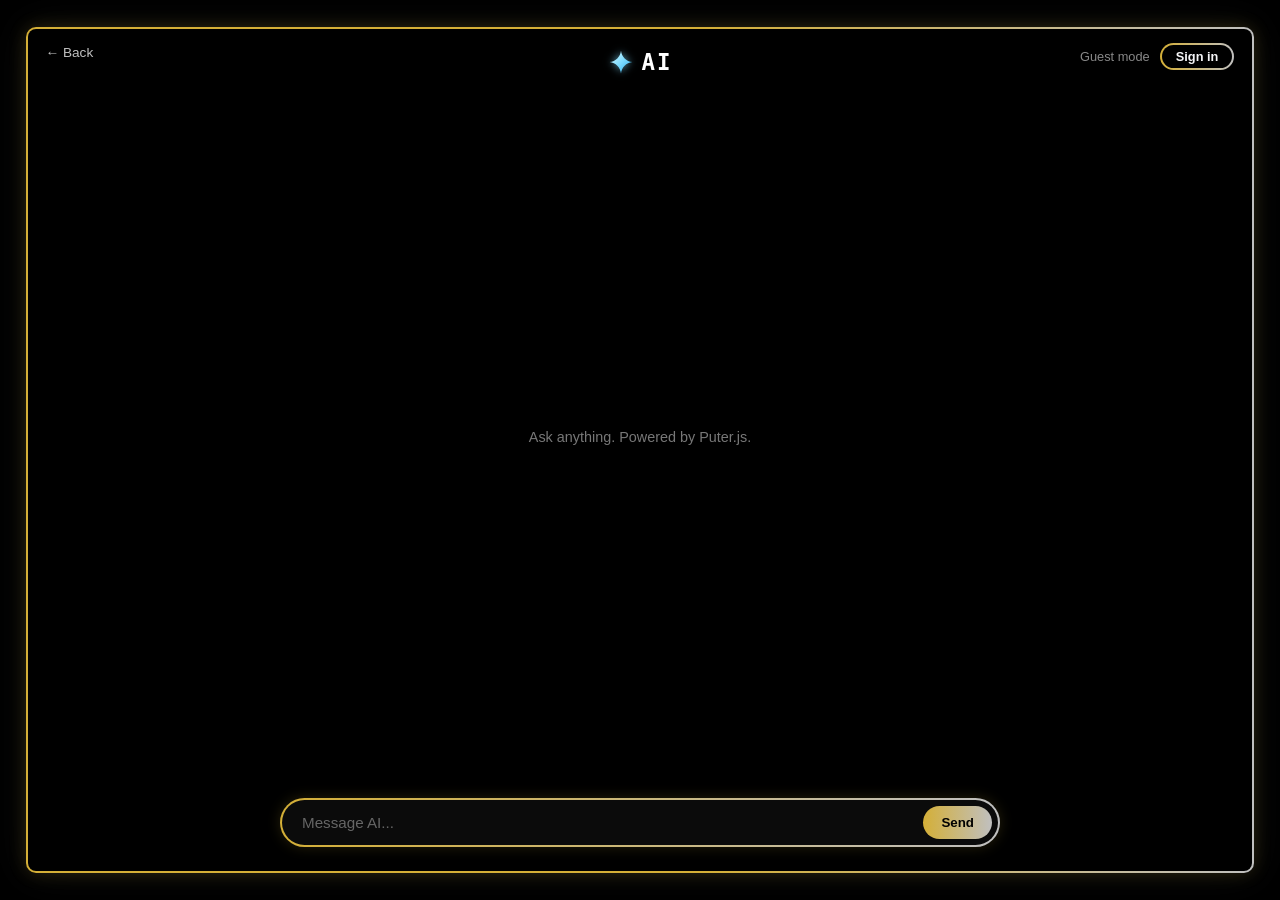
==== ai.html @ 1bc7ce12 "Add AI chat page powered by Puter.js with guest mode and corner button Co-Authored-By: Claude Sonnet" ====
<!DOCTYPE html>
<html lang="en">
<head>
  <meta charset="UTF-8" />
  <meta name="viewport" content="width=device-width, initial-scale=1.0"/>
  <title>AI Chat</title>
  <link rel="icon" type="image/svg+xml" href="favicon.svg" />
  <link rel="icon" type="image/png" sizes="96x96" href="favicon-96x96.png" />
  <link rel="stylesheet" href="styles.css" />
  <link rel="stylesheet" href="ai.css" />
</head>
<body>
  <div class="frame-border ai-frame">
    <a href="index.html" class="ai-back" aria-label="Back to new tab">&larr; Back</a>

    <div class="ai-header">
      <svg class="ai-spark ai-spark-lg" viewBox="0 0 24 24" aria-hidden="true">
        <defs>
          <linearGradient id="diamond-blue" x1="0" y1="0" x2="1" y2="1">
            <stop offset="0" stop-color="#e6fbff"/>
            <stop offset="0.5" stop-color="#7fdcff"/>
            <stop offset="1" stop-color="#2aa8e8"/>
          </linearGradient>
        </defs>
        <path fill="url(#diamond-blue)" d="M12 1.5c.6 5.6 4.9 9.9 10.5 10.5-5.6.6-9.9 4.9-10.5 10.5C11.4 16.9 7.1 12.6 1.5 12 7.1 11.4 11.4 7.1 12 1.5z"/>
      </svg>
      <h1>AI</h1>
    </div>

    <div class="ai-account">
      <span id="account-status" class="account-status">Guest mode</span>
      <button type="button" id="sign-in-button" class="account-btn">Sign in</button>
    </div>

    <div id="chat-log" class="chat-log" aria-live="polite">
      <p class="chat-empty">Ask anything. Powered by Puter.js.</p>
    </div>

    <form id="chat-form" class="chat-form" autocomplete="off">
      <input type="text" id="chat-input" placeholder="Message AI..." required />
      <button type="submit" id="chat-send" class="chat-send">Send</button>
    </form>
  </div>

  <script src="https://js.puter.com/v2/"></script>
  <script src="ai.js"></script>
</body>
</html>
---- styles.css ----
* {
  box-sizing: border-box;
  margin: 0;
  padding: 0;
}

body {
  background-color: #000000;
  color: #e0e0e0;
  font-family: -apple-system, BlinkMacSystemFont, "Segoe UI", Roboto, Helvetica, Arial, sans-serif;
  height: 100vh;
  width: 100vw;
  display: flex;
  justify-content: center;
  align-items: center;
  overflow: hidden;
}

/* Metallic Frame Border (Silver & Gold Accents) */
.frame-border {
  width: 96vw;
  height: 94vh;
  border: 2px solid transparent;
  border-radius: 10px;
  position: relative;
  /* Gold edge fading to silver on the right, drawn as a gradient border */
  background:
    url("bg.svg") center / cover no-repeat padding-box,
    linear-gradient(#000000, #000000) padding-box,
    linear-gradient(90deg, #d4af37 0%, #d4af37 55%, #c0c0c0 100%) border-box;
  box-shadow:
    0 0 18px rgba(212, 175, 55, 0.18),
    0 0 40px rgba(192, 192, 192, 0.08);
}

.dashboard-container {
  height: 100%;
  display: flex;
  flex-direction: column;
  justify-content: center;
  align-items: center;
  padding-bottom: 40px;
}

/* Weather Widget */
.weather-container {
  margin-bottom: 25px;
  font-size: 1rem;
  color: #c0c0c0;
  display: flex;
  align-items: center;
  gap: 8px;
  background: rgba(255, 255, 255, 0.03);
  padding: 6px 16px;
  border-radius: 20px;
  border: 1px solid rgba(192, 192, 192, 0.15);
  cursor: pointer;
  user-select: none;
}

.weather-desc {
  color: #8a8a8a;
  font-size: 0.9rem;
}

/* Clock & Date Section */
.clock-section {
  text-align: center;
  margin-bottom: 28px;
}

#clock {
  font-size: 5rem;
  font-weight: 300;
  letter-spacing: 2px;
  color: #ffffff;
  font-family: Menlo, 'DejaVu Sans Mono', Consolas, monospace;
  text-shadow: 0 0 10px rgba(255,255,255,0.1);
}

.date-display {
  font-size: 1.05rem;
  color: #ffffff;
  font-family: Menlo, 'DejaVu Sans Mono', Consolas, monospace;
  letter-spacing: 1px;
  margin-top: 6px;
  font-weight: 400;
}

/* Search Container */
.search-container {
  width: 100%;
  max-width: 480px;
  margin-bottom: 30px;
  position: relative;
}

.search-container.drag-over #search-input {
  border-color: #c0c0c0;
  box-shadow: 0 0 10px rgba(192, 192, 192, 0.4);
}

.image-search-btn {
  position: absolute;
  top: 6px;
  right: 10px;
  width: 32px;
  height: 32px;
  background: transparent;
  border: none;
  border-radius: 50%;
  font-size: 1rem;
  cursor: pointer;
  filter: grayscale(1);
  transition: background-color 0.2s, filter 0.2s;
}

.image-search-btn:hover {
  background-color: rgba(212, 175, 55, 0.15);
  filter: none;
}

.search-hint {
  position: absolute;
  top: 100%;
  left: 0;
  right: 0;
  margin-top: 8px;
  text-align: center;
  font-size: 0.8rem;
  color: #d4af37;
  min-height: 1em;
}

#search-input {
  width: 100%;
  padding: 12px 52px 12px 20px;
  border-radius: 24px;
  background-color: #1a1a1a;
  border: 1px solid #333333;
  color: #e0e0e0;
  font-size: 0.95rem;
  outline: none;
  transition: all 0.2s ease;
}

#search-input:focus {
  border-color: #d4af37;
  box-shadow: 0 0 8px rgba(212, 175, 55, 0.3);
}

#search-input::placeholder {
  color: #666666;
}

/* Quick Links Row */
.links-wrapper {
  display: flex;
  flex-direction: column;
  align-items: center;
  gap: 12px;
  padding: 22px 0;
  position: relative;
}

/* Gold divider lines above and below the links, fading out at the ends */
.links-wrapper::before,
.links-wrapper::after {
  content: "";
  position: absolute;
  left: 50%;
  transform: translateX(-50%);
  width: 100%;
  height: 1px;
  background: linear-gradient(90deg, transparent, rgba(212, 175, 55, 0.7), transparent);
}

.links-wrapper::before { top: 0; }
.links-wrapper::after { bottom: 0; }

.links {
  display: flex;
  flex-wrap: wrap;
  align-items: center;
  justify-content: center;
  gap: 12px;
}

.link-button {
  background: transparent;
  border: 1px solid transparent;
  color: #cccccc;
  font-size: 0.88rem;
  padding: 6px 12px;
  border-radius: 6px;
  cursor: pointer;
  display: flex;
  align-items: center;
  gap: 8px;
  transition: background-color 0.2s, color 0.2s;
}

.link-button:hover {
  background-color: rgba(255, 255, 255, 0.07);
  color: #ffffff;
}

.link-button img {
  width: 16px;
  height: 16px;
  border-radius: 2px;
}

.add-btn {
  color: #888888;
}

.add-btn:hover {
  color: #d4af37;
}

.delete-trigger-btn {
  padding: 6px 8px;
  border: 1px solid rgba(255,255,255,0.1);
  border-radius: 6px;
}

/* Add Link Form */
.link-form {
  background: #1a1a1a;
  padding: 12px 16px;
  border-radius: 8px;
  border: 1px solid #333333;
  margin-top: 8px;
}

.form-row {
  display: flex;
  gap: 8px;
}

.link-form input {
  background: #121212;
  border: 1px solid #333;
  color: #fff;
  padding: 6px 10px;
  border-radius: 4px;
  font-size: 0.85rem;
  outline: none;
}

.link-form input:focus {
  border-color: #c0c0c0;
}

.submit-btn {
  background: #d4af37;
  color: #000;
  border: none;
  padding: 6px 12px;
  border-radius: 4px;
  cursor: pointer;
  font-weight: 600;
}

.cancel-btn {
  background: transparent;
  color: #aaa;
  border: 1px solid #444;
  padding: 6px 10px;
  border-radius: 4px;
  cursor: pointer;
}

.error-msg {
  color: #ff5555;
  font-size: 0.8rem;
  margin-top: 6px;
}

/* Bottom Controls (Auto Theme next to Light mode button) */
.bottom-controls {
  position: absolute;
  bottom: 12px;
  right: 16px;
  display: flex;
  align-items: center;
  gap: 16px;
}

/* Slider Switch Styling */
.auto-theme-wrapper {
  display: flex;
  align-items: center;
  gap: 8px;
  cursor: pointer;
  user-select: none;
}

.auto-theme-wrapper input {
  display: none;
}

.slider {
  position: relative;
  width: 32px;
  height: 18px;
  background-color: #333333;
  border-radius: 20px;
  border: 1px solid #555555;
  transition: background-color 0.25s;
}

.slider::before {
  content: "";
  position: absolute;
  height: 12px;
  width: 12px;
  left: 2px;
  bottom: 2px;
  background-color: #c0c0c0;
  border-radius: 50%;
  transition: transform 0.25s;
}

.auto-theme-wrapper input:checked + .slider {
  background-color: #d4af37;
  border-color: #d4af37;
}

.auto-theme-wrapper input:checked + .slider::before {
  transform: translateX(14px);
  background-color: #121212;
}

.auto-theme-label {
  color: #888888;
  font-size: 0.78rem;
  transition: color 0.2s;
}

.auto-theme-wrapper:hover .auto-theme-label {
  color: #cccccc;
}

.theme-btn {
  background: rgba(255, 255, 255, 0.05);
  border: 1px solid rgba(255, 255, 255, 0.15);
  color: #cccccc;
  font-size: 0.75rem;
  padding: 4px 10px;
  border-radius: 4px;
  cursor: pointer;
}

.theme-btn:hover {
  background: rgba(255, 255, 255, 0.1);
  color: #ffffff;
}

/* Delete Modal Window */
.modal-overlay {
  position: fixed;
  top: 0;
  left: 0;
  width: 100vw;
  height: 100vh;
  background: rgba(0, 0, 0, 0.75);
  display: none;
  justify-content: center;
  align-items: center;
  z-index: 100;
}

.modal-overlay.active {
  display: flex;
}

.modal-content {
  background: #1e1e1e;
  border: 1px solid rgba(212, 175, 55, 0.3);
  width: 320px;
  max-height: 80vh;
  border-radius: 8px;
  padding: 16px;
  box-shadow: 0 4px 20px rgba(0, 0, 0, 0.5);
}

.modal-header {
  display: flex;
  justify-content: space-between;
  align-items: center;
  margin-bottom: 12px;
  border-bottom: 1px solid #333;
  padding-bottom: 8px;
}

.modal-header h3 {
  font-size: 0.95rem;
  color: #d4af37;
}

.close-btn {
  background: none;
  border: none;
  color: #aaa;
  font-size: 1.2rem;
  cursor: pointer;
}

.delete-links-list {
  display: flex;
  flex-direction: column;
  gap: 8px;
  max-height: 250px;
  overflow-y: auto;
}

.delete-link-item {
  display: flex;
  justify-content: space-between;
  align-items: center;
  padding: 6px 8px;
  background: #121212;
  border-radius: 4px;
}

.delete-link-item-name {
  display: flex;
  align-items: center;
  gap: 8px;
  font-size: 0.85rem;
  color: #eee;
  overflow: hidden;
  text-overflow: ellipsis;
  white-space: nowrap;
}

.delete-link-item-name img {
  width: 16px;
  height: 16px;
}

.delete-link-item button {
  background: #ff4444;
  color: white;
  border: none;
  padding: 2px 8px;
  border-radius: 3px;
  font-size: 0.75rem;
  cursor: pointer;
}


/* AI button (gold-to-silver outline, diamond-blue spark) */
.ai-button {
  position: absolute;
  top: 14px;
  right: 16px;
  display: flex;
  align-items: center;
  gap: 6px;
  padding: 6px 14px;
  border: 2px solid transparent;
  border-radius: 20px;
  background:
    linear-gradient(#000000, #000000) padding-box,
    linear-gradient(90deg, #d4af37, #c0c0c0) border-box;
  color: #f5f5f7;
  font-family: Menlo, 'DejaVu Sans Mono', Consolas, monospace;
  font-weight: 700;
  font-size: 0.9rem;
  letter-spacing: 1px;
  text-decoration: none;
  box-shadow: 0 0 10px rgba(212, 175, 55, 0.2);
  transition: box-shadow 0.2s, transform 0.2s;
  z-index: 10;
}

.ai-button:hover {
  box-shadow: 0 0 16px rgba(127, 220, 255, 0.45);
  transform: translateY(-1px);
}

.ai-spark {
  width: 18px;
  height: 18px;
  filter: drop-shadow(0 0 4px rgba(127, 220, 255, 0.7));
}
---- ai.css ----
.ai-frame {
  display: flex;
  flex-direction: column;
  align-items: center;
  padding: 20px 24px 24px;
}

.ai-back {
  position: absolute;
  top: 16px;
  left: 18px;
  color: #c0c0c0;
  text-decoration: none;
  font-size: 0.85rem;
}

.ai-back:hover {
  color: #d4af37;
}

.ai-header {
  display: flex;
  align-items: center;
  gap: 8px;
  margin-bottom: 12px;
}

.ai-header h1 {
  font-family: Menlo, 'DejaVu Sans Mono', Consolas, monospace;
  font-size: 1.4rem;
  font-weight: 700;
  letter-spacing: 2px;
  color: #ffffff;
}

.ai-spark-lg {
  width: 26px;
  height: 26px;
}

.chat-log {
  flex: 1;
  width: 100%;
  max-width: 720px;
  overflow-y: auto;
  display: flex;
  flex-direction: column;
  gap: 12px;
  padding: 8px 4px;
}

.chat-empty {
  margin: auto;
  color: #777777;
  font-size: 0.9rem;
}

.chat-msg {
  max-width: 85%;
  padding: 10px 14px;
  border-radius: 14px;
  font-size: 0.95rem;
  line-height: 1.5;
  white-space: pre-wrap;
  overflow-wrap: anywhere;
}

.chat-msg.user {
  align-self: flex-end;
  background: #1a1a1a;
  border: 1px solid rgba(212, 175, 55, 0.5);
  color: #f5f5f7;
}

.chat-msg.assistant {
  align-self: flex-start;
  background: #111111;
  border: 1px solid rgba(192, 192, 192, 0.35);
  color: #e0e0e0;
}

.chat-msg.error {
  color: #ff7777;
  border-color: rgba(255, 85, 85, 0.5);
}

/* Gold-to-silver outlined input bar */
.chat-form {
  width: 100%;
  max-width: 720px;
  display: flex;
  gap: 8px;
  margin-top: 12px;
  padding: 6px;
  border: 2px solid transparent;
  border-radius: 28px;
  background:
    linear-gradient(#0b0b0b, #0b0b0b) padding-box,
    linear-gradient(90deg, #d4af37, #c0c0c0) border-box;
  box-shadow: 0 0 14px rgba(212, 175, 55, 0.18);
}

.chat-form input {
  flex: 1;
  min-width: 0;
  background: transparent;
  border: none;
  outline: none;
  color: #e0e0e0;
  font-size: 0.95rem;
  padding: 8px 14px;
}

.chat-form input::placeholder {
  color: #666666;
}

.chat-send {
  border: none;
  border-radius: 20px;
  padding: 8px 18px;
  font-weight: 700;
  cursor: pointer;
  color: #000000;
  background: linear-gradient(90deg, #d4af37, #c0c0c0);
}

.chat-send:disabled {
  opacity: 0.5;
  cursor: default;
}

/* Solid black behind the chat so the background squares don't cover messages */
.ai-frame {
  background:
    linear-gradient(#000000, #000000) padding-box,
    linear-gradient(90deg, #d4af37 0%, #d4af37 55%, #c0c0c0 100%) border-box;
}

.ai-account {
  position: absolute;
  top: 14px;
  right: 18px;
  display: flex;
  align-items: center;
  gap: 10px;
}

.account-status {
  color: #888888;
  font-size: 0.8rem;
}

.account-btn {
  border: 2px solid transparent;
  border-radius: 16px;
  padding: 4px 14px;
  font-size: 0.8rem;
  font-weight: 700;
  cursor: pointer;
  color: #f5f5f7;
  background:
    linear-gradient(#000000, #000000) padding-box,
    linear-gradient(90deg, #d4af37, #c0c0c0) border-box;
}

.account-btn:hover {
  box-shadow: 0 0 10px rgba(212, 175, 55, 0.35);
}

.account-btn:disabled {
  opacity: 0.5;
  cursor: default;
}
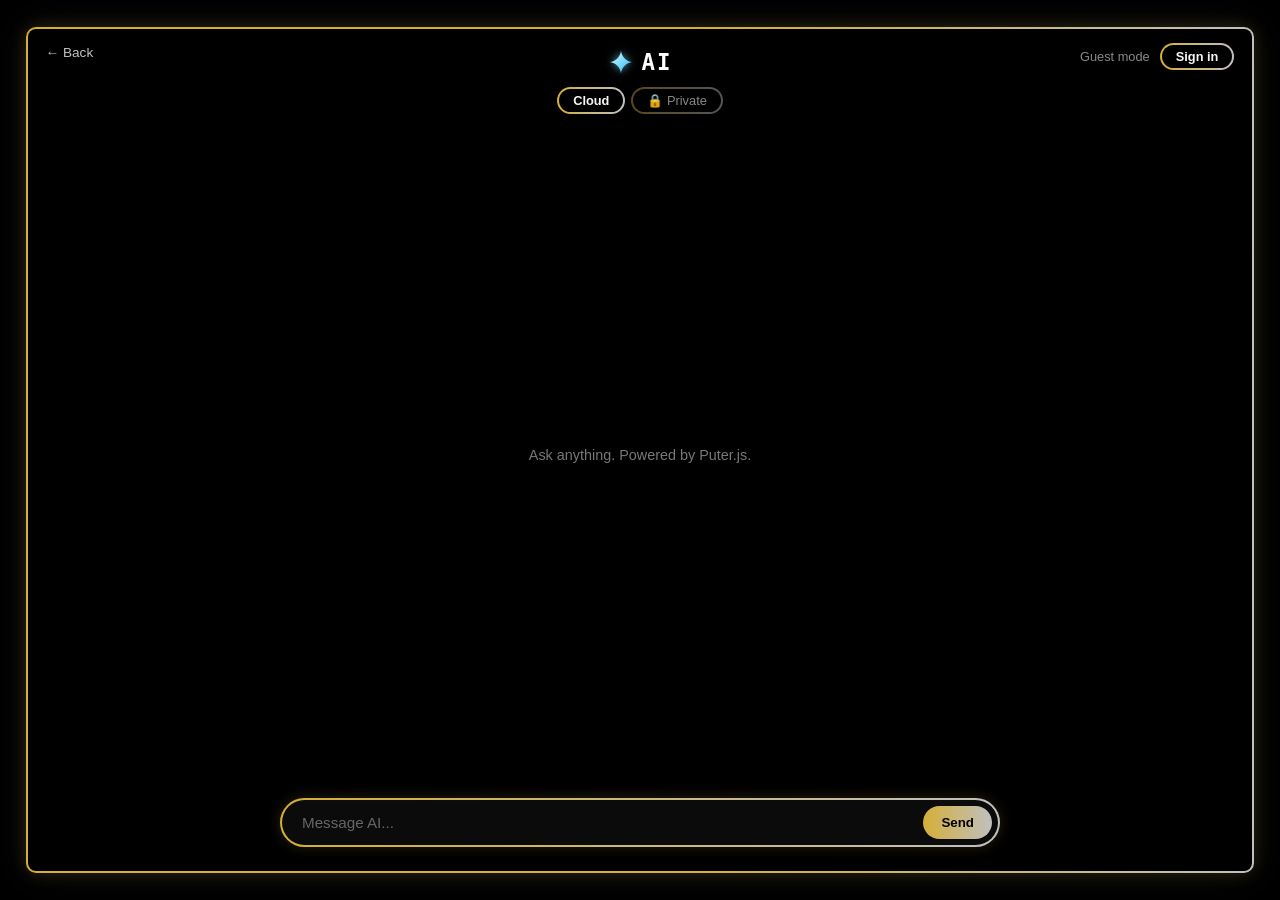
==== commit f14bc212: "AI: private on-device mode, link reading via Jina Reader, injection protections Co-Authored-By: Clau" ====
--- a/ai.html
+++ b/ai.html
@@ -32,6 +32,11 @@
       <button type="button" id="sign-in-button" class="account-btn">Sign in</button>
     </div>
 
+    <div class="mode-toggle" role="group" aria-label="AI mode">
+      <button type="button" class="mode-btn active" data-mode="puter" title="Cloud AI via Puter.js">Cloud</button>
+      <button type="button" class="mode-btn" data-mode="local" title="Runs on this device with Chrome's built-in model. Nothing leaves your computer.">🔒 Private</button>
+    </div>
+
     <div id="chat-log" class="chat-log" aria-live="polite">
       <p class="chat-empty">Ask anything. Powered by Puter.js.</p>
     </div>
--- a/ai.css
+++ b/ai.css
@@ -172,3 +172,44 @@
   opacity: 0.5;
   cursor: default;
 }
+
+/* Cloud / Private mode switch */
+.mode-toggle {
+  display: flex;
+  gap: 6px;
+  margin-bottom: 10px;
+}
+
+.mode-btn {
+  border: 2px solid transparent;
+  border-radius: 16px;
+  padding: 4px 14px;
+  font-size: 0.8rem;
+  cursor: pointer;
+  color: #888888;
+  background:
+    linear-gradient(#000000, #000000) padding-box,
+    linear-gradient(90deg, #5a4a1a, #55555a) border-box;
+}
+
+.mode-btn.active {
+  color: #f5f5f7;
+  font-weight: 700;
+  background:
+    linear-gradient(#000000, #000000) padding-box,
+    linear-gradient(90deg, #d4af37, #c0c0c0) border-box;
+}
+
+/* Trust notes under replies that used linked pages */
+.chat-note {
+  align-self: flex-start;
+  max-width: 85%;
+  margin-top: -6px;
+  padding: 0 6px;
+  font-size: 0.75rem;
+  color: #888888;
+}
+
+.chat-note.warn {
+  color: #d4af37;
+}
